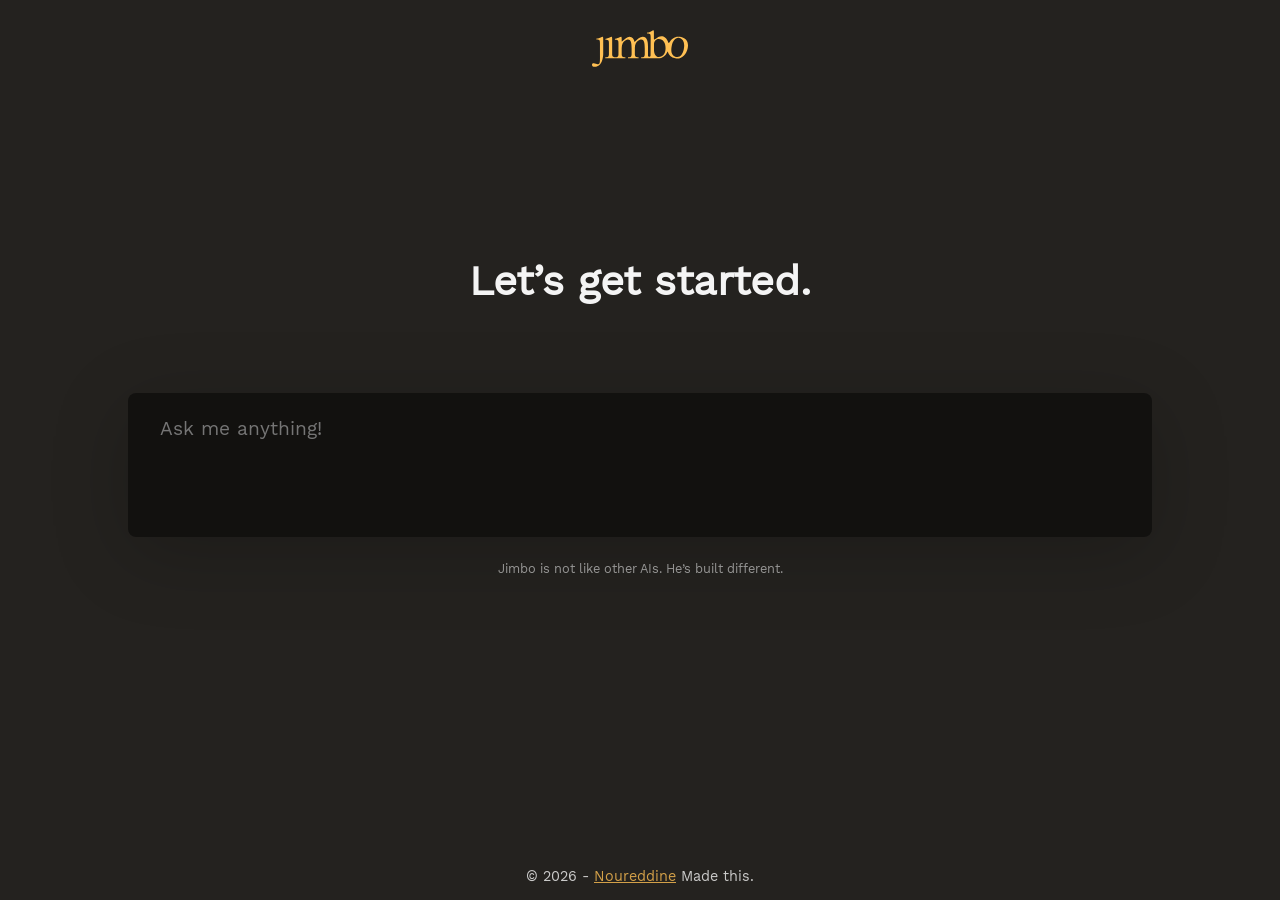
==== index.html @ 0cc954e7 "First version of Jimbo" ====
<!DOCTYPE html>
<html lang="en">
<head>
    <meta charset="UTF-8">
    <meta name="viewport" content="width=device-width, initial-scale=1.0">
    <link rel="stylesheet" href="/asset/css/main.css">
    <base href="/">
    <title>Document</title>
</head>
<body>

    <main>

        <header>
            <a href="/" class="logo">jimbo</a>
        </header>

        <div class="content">
            <h1>
                Let&rsquo;s get started.
            </h1>
            <div class="conversation" id="conversation">
                <!-- <p class="user">
                    Lorem ipsum dolor sit amet consectetur, adipisicing elit. Rerum est numquam eligendi quisquam mollitia veritatis minima. Voluptas animi nostrum nemo officiis, corrupti magni adipisci error explicabo neque, molestiae, dolor aspernatur.
                </p>
                <p class="response">
                    Lorem ipsum dolor sit amet consectetur adipisicing elit. Officiis omnis magnam accusantium aperiam odit. Sapiente aut inventore, atque vel cum omnis, porro adipisci ab minima aliquam, nam repellendus enim repudiandae.
                </p>
                <p class="user">
                    Lorem ipsum dolor sit amet consectetur, adipisicing elit. Rerum est numquam eligendi quisquam mollitia veritatis minima. Voluptas animi nostrum nemo officiis, corrupti magni adipisci error explicabo neque, molestiae, dolor aspernatur.
                </p>
                <p class="response">
                    Lorem ipsum dolor sit amet consectetur adipisicing elit. Officiis omnis magnam accusantium aperiam odit. Sapiente aut inventore, atque vel cum omnis, porro adipisci ab minima aliquam, nam repellendus enim repudiandae.
                </p>
                <p class="user">
                    Lorem ipsum dolor sit amet consectetur, adipisicing elit. Rerum est numquam eligendi quisquam mollitia veritatis minima. Voluptas animi nostrum nemo officiis, corrupti magni adipisci error explicabo neque, molestiae, dolor aspernatur.
                </p>
                <p class="response">
                    Lorem ipsum dolor sit amet consectetur adipisicing elit. Officiis omnis magnam accusantium aperiam odit. Sapiente aut inventore, atque vel cum omnis, porro adipisci ab minima aliquam, nam repellendus enim repudiandae.
                </p>
                <p class="user">
                    Lorem ipsum dolor sit amet consectetur, adipisicing elit. Rerum est numquam eligendi quisquam mollitia veritatis minima. Voluptas animi nostrum nemo officiis, corrupti magni adipisci error explicabo neque, molestiae, dolor aspernatur.
                </p>
                <p class="response">
                    Lorem ipsum dolor sit amet consectetur adipisicing elit. Officiis omnis magnam accusantium aperiam odit. Sapiente aut inventore, atque vel cum omnis, porro adipisci ab minima aliquam, nam repellendus enim repudiandae.
                </p>
                <p class="user">
                    Lorem ipsum dolor sit amet consectetur, adipisicing elit. Rerum est numquam eligendi quisquam mollitia veritatis minima. Voluptas animi nostrum nemo officiis, corrupti magni adipisci error explicabo neque, molestiae, dolor aspernatur.
                </p>
                <p class="response">
                    Lorem ipsum dolor sit amet consectetur adipisicing elit. Officiis omnis magnam accusantium aperiam odit. Sapiente aut inventore, atque vel cum omnis, porro adipisci ab minima aliquam, nam repellendus enim repudiandae.
                </p> -->
            </div>
            <div class="input" id="inputArea">
                <textarea name="query" id="query" placeholder="Ask me anything!"></textarea>
                <button id="run" disabled>Ask</button>
                <p class="small">
                    Jimbo is not like other AIs. He&rsquo;s built different.
                </p>
            </div>
        </div>

        <footer>
            <p class="text">
                &copy; 2026 - <a href="https://noureddine.biz">Noureddine</a> Made this.
            </p>
        </footer>

    </main>

    <script type="module" src="asset/js/main.js"></script>

</body>
</html>
---- asset/css/main.css ----
@import "reset.css";
@import "font.css";

:root {

   --font-family: "Work Sans";
   --font-size: 16px;
   --font-weight: 400;

   --background-colour: #24221f;
   --text-colour: #F4F4F4;
   --brand-colour: #ffc053;

}

html, body {

    font-family: var(--font-family);
    font-size: var(--font-size);
    font-weight: var(--font-weight);
    background-color: var(--background-colour);
    color: var(--text-colour);
    padding: 0;

    * {
        box-sizing: border-box;
    }

    a {

        color: var(--text-colour);
        text-decoration: none;

    }

}

@keyframes load {
    0% { opacity: 0; }
    100% { opacity: 1; }
}

@keyframes showText {
    0% { opacity: 0; translate: 0 8px; }
    100% { opacity: 1; translate: 0 0; }
}

@keyframes pulse {
    0% { opacity: .6; }
    50% { opacity: 1; }
    100% { opacity: .6; }
}

main {

    position: relative;
    width: 100%;
    height: 100vh;
    padding: 16px;
    display: flex;
    flex-direction: column;
    gap: 44px;
    justify-content: flex-start;
    align-items: center;
    background-color: var(--background-colour);
    border-radius: 8px;
    opacity: 0;
    animation: load .6s ease-out forwards;

    header, footer {

        position: absolute;
        left: 0;
        width: 100%;
        padding: 16px 0;
        display: flex;
        flex-direction: column;
        align-items: center;
        z-index: 2;
        background-color: var(--background-colour);

    }


    /* Header */
    header {
        top: 0;

        /* Logo */
        a.logo {

            display: block;
            color: transparent;
            text-decoration: none;
            width: 96px;
            height: 64px;
            background-color: var(--brand-colour);
            mask-image: url(../img/logo-jimbo.svg);
            mask-repeat: no-repeat;
            mask-position: center;
            mask-size: contain;

        }

    }

    /* Footer */
    footer {
        bottom: 0;

        p.text {

            font-size: 0.9rem;
            opacity: .8;

            a {
                color: var(--brand-colour);
                text-decoration: underline;
            }

        }

    }

    /* Content */
    div.content {

        width: 100%;
        max-width: 1024px;
        max-height: 800px;
        height: 100%;
        display: flex;
        flex-direction: column;
        gap: 44px;
        align-items: center;
        justify-content: center;

        h1 {
            font-size: 2.6rem;
            text-align: center;
            transition: translate ease-in-out .2s, opacity ease-in-out .2s;

            &.-off {
                opacity: 0;
                translate: 0 -16px;
            }

            span {
                color: var(--brand-colour);
            }

        }

        div.conversation {

            position: relative;
            z-index: 1;
            width: 100%;
            height: auto;
            max-height: 640px;
            display: flex;
            flex-direction: column;
            gap: 16px;
            overflow-y: auto;

            p {

                font-size: 1.1rem;
                opacity: 0;
                translate: 0 8px;
                animation: showText .2s ease-in-out forwards .1s;

                &.user {

                    align-self: flex-end;
                    background-color: rgba(255,255,255,.1);
                    padding: 16px 24px;
                    border-radius: 8px;
                    max-width: 640px;

                }

                &.response {
                    margin: 44px 0;
                    margin-left: 24px;
                }

            }

        }

        div.input {

            width: 100%;
            position: relative;
            z-index: 2;
            display: flex;
            flex-direction: column;
            align-items: center;
            gap: 24px;

            div.working {

                position: absolute;
                top: -80px;
                left: 0;
                display: flex;
                gap: 12px;
                align-items: center;
                margin-left: 24px;
                transition: translate .15s ease-in-out, opacity .15s ease-in-out;
                opacity: 1;
                translate: 0 0;

                &.-off {
                    translate: 0 -8px;
                    opacity: 0;
                }

                img {
                    width: 24px;
                }

                p {
                    translate: 0 0;
                    animation: pulse 2s linear infinite;
                }

            }

            p.small { font-size: 0.8rem; opacity: .6; }

            textarea {
                position: relative;
                z-index: 1;
                width: 100%;
                min-height: 144px;
                border-radius: 8px;
                padding: 24px 32px;
                resize: none;
                font-size: 1.2rem;
                background-color: rgba(0,0,0,.5);
                border: 0;
                color: var(--text-colour);
                box-shadow: 0 16px 80px rgba(0,0,0,.2);
                transition: outline ease-in-out .25s, opacity ease-in-out .25s;
                outline: 1px solid transparent;

                &:disabled { opacity: .4; }

                &:focus-visible {
                    outline: 1px solid var(--brand-colour);
                    box-shadow: 0 16px 80px rgba(0,0,0,.4);
                }

            }

            button {
                position: absolute;
                z-index: 2;
                bottom: 0;
                right: 0;
                translate: -24px -60px;
                font-size: 1.3rem;
                padding: 8px 16px;
                border: 0;
                border-radius: 8px;
                cursor: pointer;
                transition: scale ease-in-out .1s, opacity ease-in-out .25s, translate ease-in-out .25s;

                &:hover { scale: 1.05; }
                &:active { scale: .98; }

                &:disabled { 
                    pointer-events: none;
                    opacity: 0;
                    translate: 0 -60px;
                }

            }

        }

    }

}
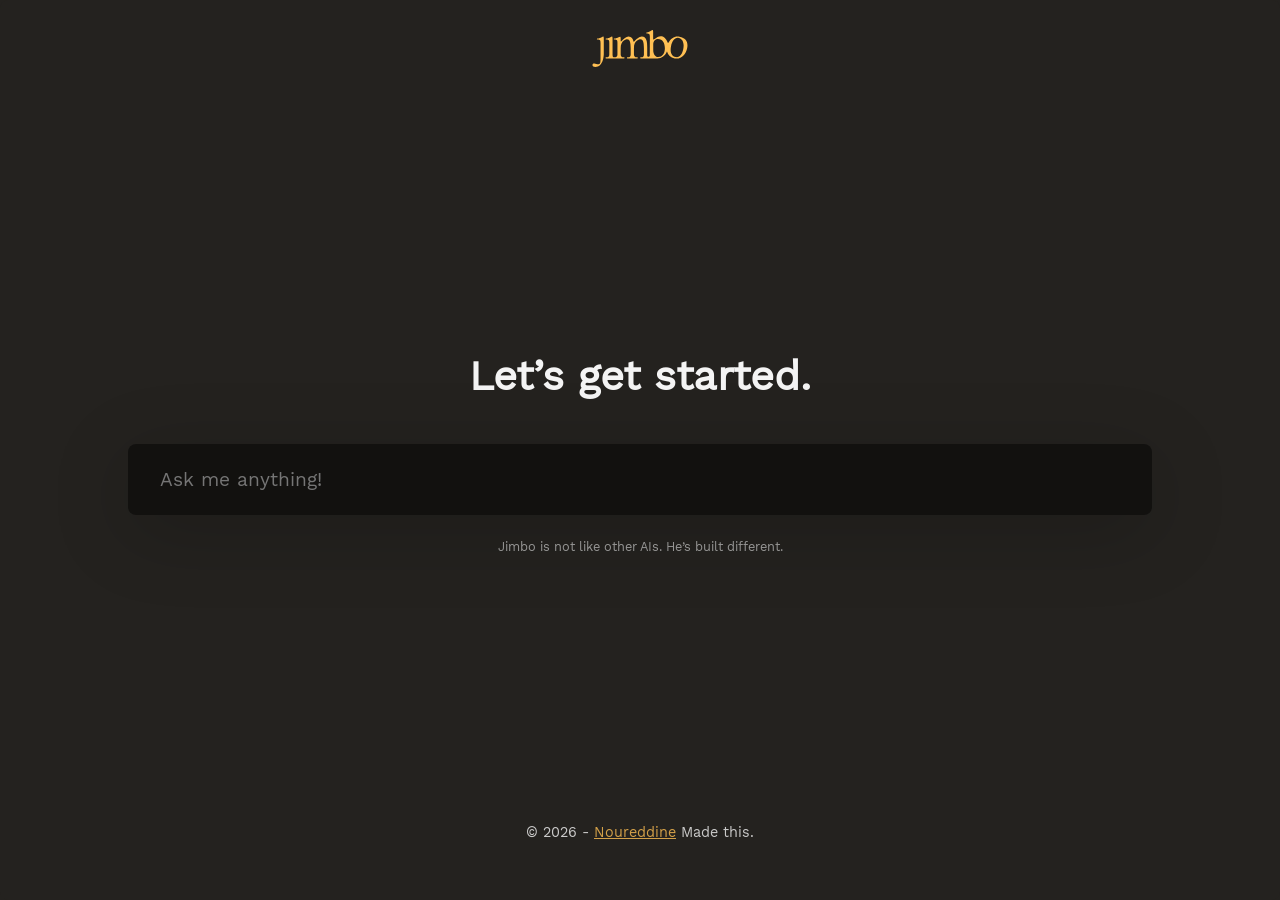
==== commit 1ba688f3: "Layout fixes, added meta tags" ====
--- a/index.html
+++ b/index.html
@@ -3,9 +3,15 @@
 <head>
     <meta charset="UTF-8">
     <meta name="viewport" content="width=device-width, initial-scale=1.0">
+    <title>Ask Jimbo - The World's Smartest AI</title>
+    <meta name="description" content="Jimbo is not like other AIs. He's built different." />
+    <meta property="og:title" content="Ask Jimbo - The World's Smartest AI" />
+    <meta property="og:description" content="Jimbo is not like other AIs. He's built different." />
+    <meta property="og:image" content="https://askjimbo.app/asset/img/meta.png" />
+    <meta property="og:url" content="https://askjimbo.app" />
+    <meta property="og:type" content="website" />
     <link rel="stylesheet" href="/asset/css/main.css">
     <base href="/">
-    <title>Document</title>
 </head>
 <body>
 
@@ -19,38 +25,7 @@
             <h1>
                 Let&rsquo;s get started.
             </h1>
-            <div class="conversation" id="conversation">
-                <!-- <p class="user">
-                    Lorem ipsum dolor sit amet consectetur, adipisicing elit. Rerum est numquam eligendi quisquam mollitia veritatis minima. Voluptas animi nostrum nemo officiis, corrupti magni adipisci error explicabo neque, molestiae, dolor aspernatur.
-                </p>
-                <p class="response">
-                    Lorem ipsum dolor sit amet consectetur adipisicing elit. Officiis omnis magnam accusantium aperiam odit. Sapiente aut inventore, atque vel cum omnis, porro adipisci ab minima aliquam, nam repellendus enim repudiandae.
-                </p>
-                <p class="user">
-                    Lorem ipsum dolor sit amet consectetur, adipisicing elit. Rerum est numquam eligendi quisquam mollitia veritatis minima. Voluptas animi nostrum nemo officiis, corrupti magni adipisci error explicabo neque, molestiae, dolor aspernatur.
-                </p>
-                <p class="response">
-                    Lorem ipsum dolor sit amet consectetur adipisicing elit. Officiis omnis magnam accusantium aperiam odit. Sapiente aut inventore, atque vel cum omnis, porro adipisci ab minima aliquam, nam repellendus enim repudiandae.
-                </p>
-                <p class="user">
-                    Lorem ipsum dolor sit amet consectetur, adipisicing elit. Rerum est numquam eligendi quisquam mollitia veritatis minima. Voluptas animi nostrum nemo officiis, corrupti magni adipisci error explicabo neque, molestiae, dolor aspernatur.
-                </p>
-                <p class="response">
-                    Lorem ipsum dolor sit amet consectetur adipisicing elit. Officiis omnis magnam accusantium aperiam odit. Sapiente aut inventore, atque vel cum omnis, porro adipisci ab minima aliquam, nam repellendus enim repudiandae.
-                </p>
-                <p class="user">
-                    Lorem ipsum dolor sit amet consectetur, adipisicing elit. Rerum est numquam eligendi quisquam mollitia veritatis minima. Voluptas animi nostrum nemo officiis, corrupti magni adipisci error explicabo neque, molestiae, dolor aspernatur.
-                </p>
-                <p class="response">
-                    Lorem ipsum dolor sit amet consectetur adipisicing elit. Officiis omnis magnam accusantium aperiam odit. Sapiente aut inventore, atque vel cum omnis, porro adipisci ab minima aliquam, nam repellendus enim repudiandae.
-                </p>
-                <p class="user">
-                    Lorem ipsum dolor sit amet consectetur, adipisicing elit. Rerum est numquam eligendi quisquam mollitia veritatis minima. Voluptas animi nostrum nemo officiis, corrupti magni adipisci error explicabo neque, molestiae, dolor aspernatur.
-                </p>
-                <p class="response">
-                    Lorem ipsum dolor sit amet consectetur adipisicing elit. Officiis omnis magnam accusantium aperiam odit. Sapiente aut inventore, atque vel cum omnis, porro adipisci ab minima aliquam, nam repellendus enim repudiandae.
-                </p> -->
-            </div>
+            <div class="conversation" id="conversation"></div>
             <div class="input" id="inputArea">
                 <textarea name="query" id="query" placeholder="Ask me anything!"></textarea>
                 <button id="run" disabled>Ask</button>
--- a/asset/css/main.css
+++ b/asset/css/main.css
@@ -56,6 +56,7 @@
     position: relative;
     width: 100%;
     height: 100vh;
+    height: 100dvh;
     padding: 16px;
     display: flex;
     flex-direction: column;
@@ -69,10 +70,7 @@
 
     header, footer {
 
-        position: absolute;
-        left: 0;
-        width: 100%;
-        padding: 16px 0;
+        flex: 0 0 60px;
         display: flex;
         flex-direction: column;
         align-items: center;
@@ -84,7 +82,6 @@
 
     /* Header */
     header {
-        top: 0;
 
         /* Logo */
         a.logo {
@@ -106,7 +103,6 @@
 
     /* Footer */
     footer {
-        bottom: 0;
 
         p.text {
 
@@ -123,19 +119,29 @@
     }
 
     /* Content */
+
+    div.content:has(.conversation:empty) {
+        
+        justify-content: center;
+
+        .conversation { display: none; }
+
+    }
+
     div.content {
 
+        flex: 1;
+        min-height: 0;
+        display: flex;
+        flex-direction: column;
         width: 100%;
         max-width: 1024px;
-        max-height: 800px;
-        height: 100%;
-        display: flex;
-        flex-direction: column;
         gap: 44px;
         align-items: center;
         justify-content: center;
 
         h1 {
+            flex: 0 0 auto;
             font-size: 2.6rem;
             text-align: center;
             transition: translate ease-in-out .2s, opacity ease-in-out .2s;
@@ -153,15 +159,15 @@
 
         div.conversation {
 
+            flex: 1;
+            min-height: 0;
+            overflow-y: auto;
             position: relative;
             z-index: 1;
             width: 100%;
-            height: auto;
-            max-height: 640px;
             display: flex;
             flex-direction: column;
             gap: 16px;
-            overflow-y: auto;
 
             p {
 
@@ -191,6 +197,7 @@
 
         div.input {
 
+            flex: 0 0 auto;
             width: 100%;
             position: relative;
             z-index: 2;
@@ -231,13 +238,17 @@
             p.small { font-size: 0.8rem; opacity: .6; }
 
             textarea {
+
+                resize: none;
+                max-height: 240px;
+                overflow-y: auto;
+                field-sizing: content;
+
                 position: relative;
                 z-index: 1;
                 width: 100%;
-                min-height: 144px;
                 border-radius: 8px;
                 padding: 24px 32px;
-                resize: none;
                 font-size: 1.2rem;
                 background-color: rgba(0,0,0,.5);
                 border: 0;
@@ -260,7 +271,7 @@
                 z-index: 2;
                 bottom: 0;
                 right: 0;
-                translate: -24px -60px;
+                translate: -24px -135%;
                 font-size: 1.3rem;
                 padding: 8px 16px;
                 border: 0;
@@ -274,7 +285,7 @@
                 &:disabled { 
                     pointer-events: none;
                     opacity: 0;
-                    translate: 0 -60px;
+                    translate: 0 -135%;
                 }
 
             }
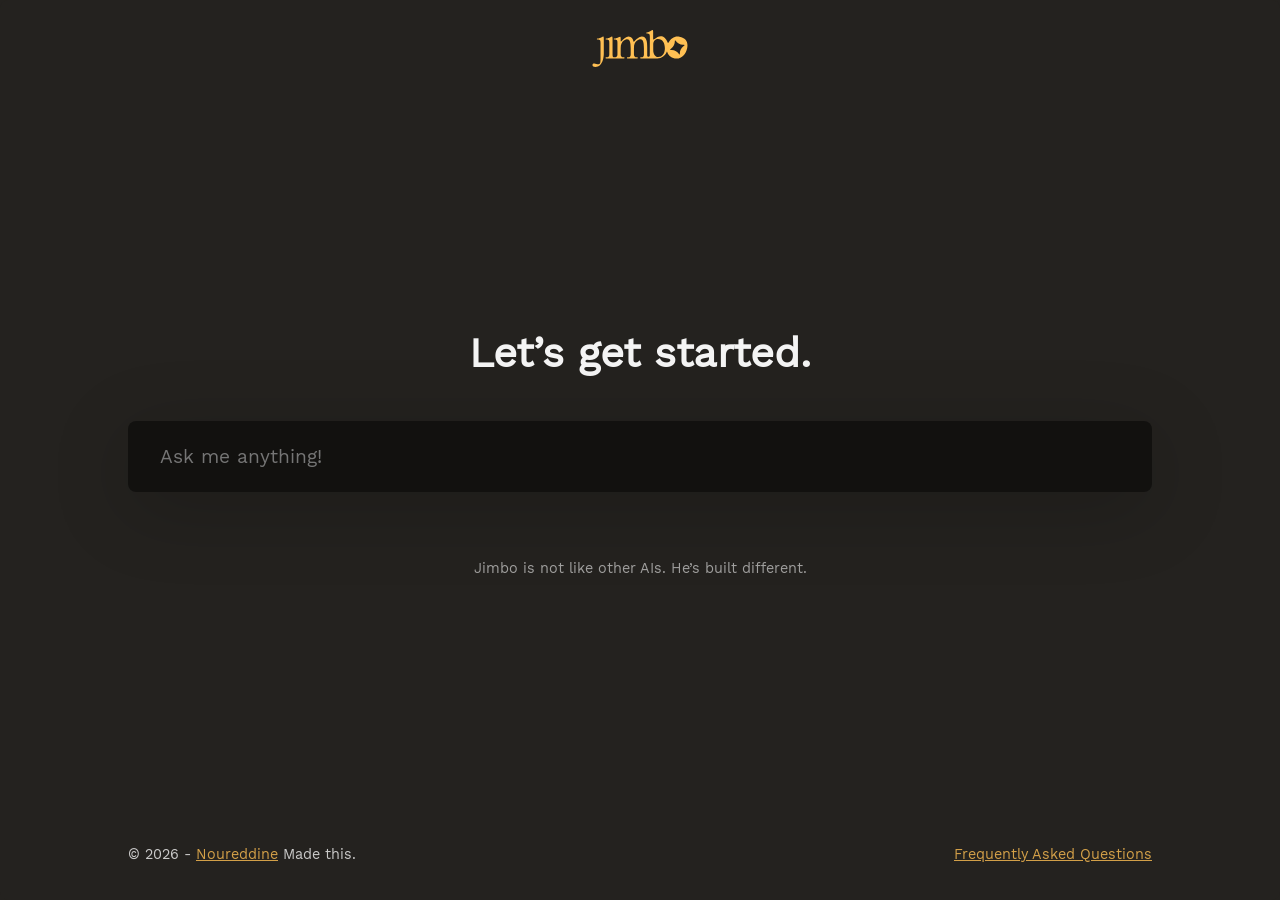
==== commit 6e1e9882: "Added FAQs" ====
--- a/index.html
+++ b/index.html
@@ -37,7 +37,10 @@
 
         <footer>
             <p class="text">
-                &copy; 2026 - <a href="https://noureddine.biz">Noureddine</a> Made this.
+                &copy; 2026 - <a href="https://noureddine.biz">Noureddine</a> Made this. 
+            </p>
+            <p class="text">
+                <a href="faq.html">Frequently Asked Questions</a>
             </p>
         </footer>
 
--- a/asset/css/main.css
+++ b/asset/css/main.css
@@ -104,6 +104,11 @@
     /* Footer */
     footer {
 
+        width: 100%;
+        max-width: 1024px;
+        flex-direction: row;
+        justify-content: space-between;
+
         p.text {
 
             font-size: 0.9rem;
@@ -155,6 +160,50 @@
                 color: var(--brand-colour);
             }
 
+        }
+
+        div.faq-item {
+
+            align-self: center;
+            display: flex;
+            flex-direction: column;
+            align-items: flex-start;
+            gap: 24px;
+            width: 100%;
+            max-width: 640px;
+            padding-bottom: 24px;
+            border-bottom: 1px solid rgba(255,255,255,.1);
+
+            &:first-of-type { margin-top: 44px; }
+
+            h2 { 
+                font-size: 1.8rem;
+                text-decoration: underline;
+            }
+
+            p {
+                opacity: .7;
+                font-size: 1.1rem;
+                line-height: 1.5;
+
+                span { color: var(--brand-colour); }
+            }
+
+        }
+
+        p {
+
+            &.small {
+                margin-top: 44px;
+                opacity: .6 !important;
+                font-size: .9rem !important;
+                text-align: center !important;
+            }
+
+            &.large {
+                font-size: 1.6rem;
+                text-align: center;
+            }
         }
 
         div.conversation {
